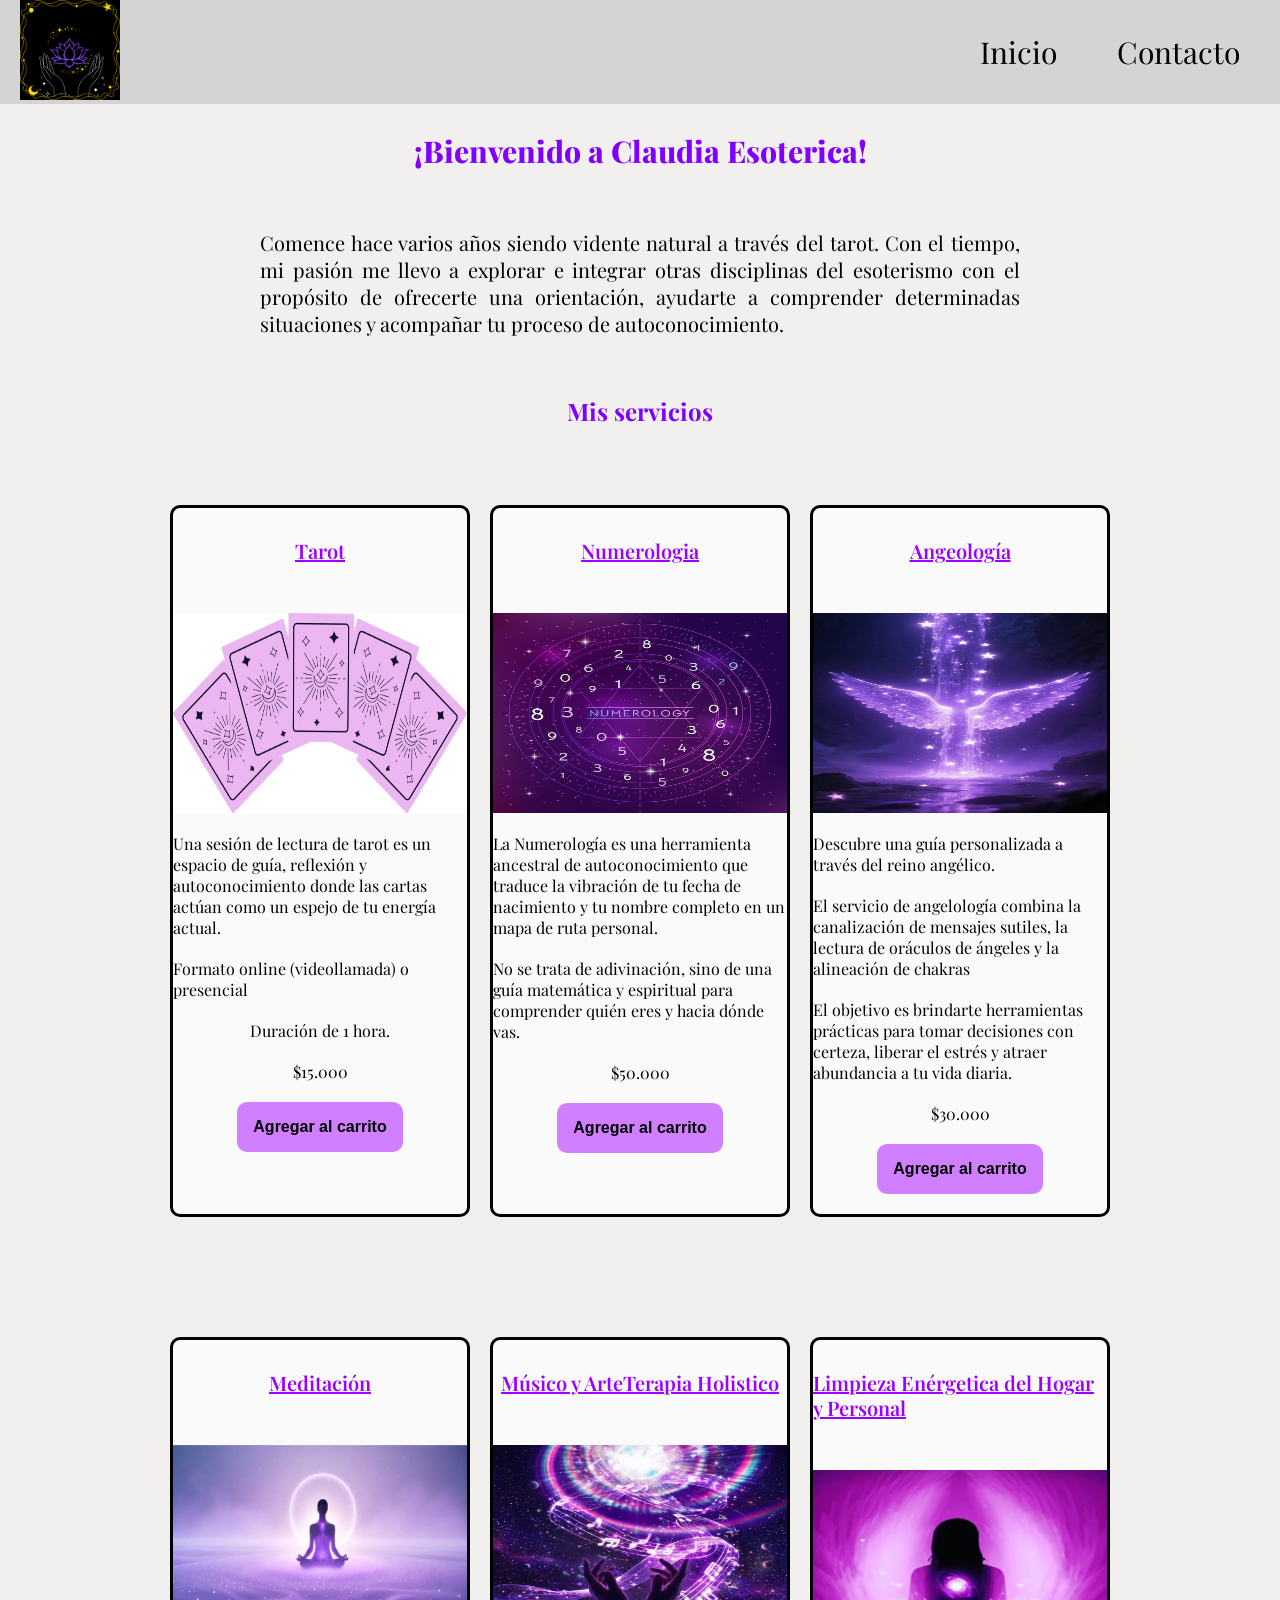
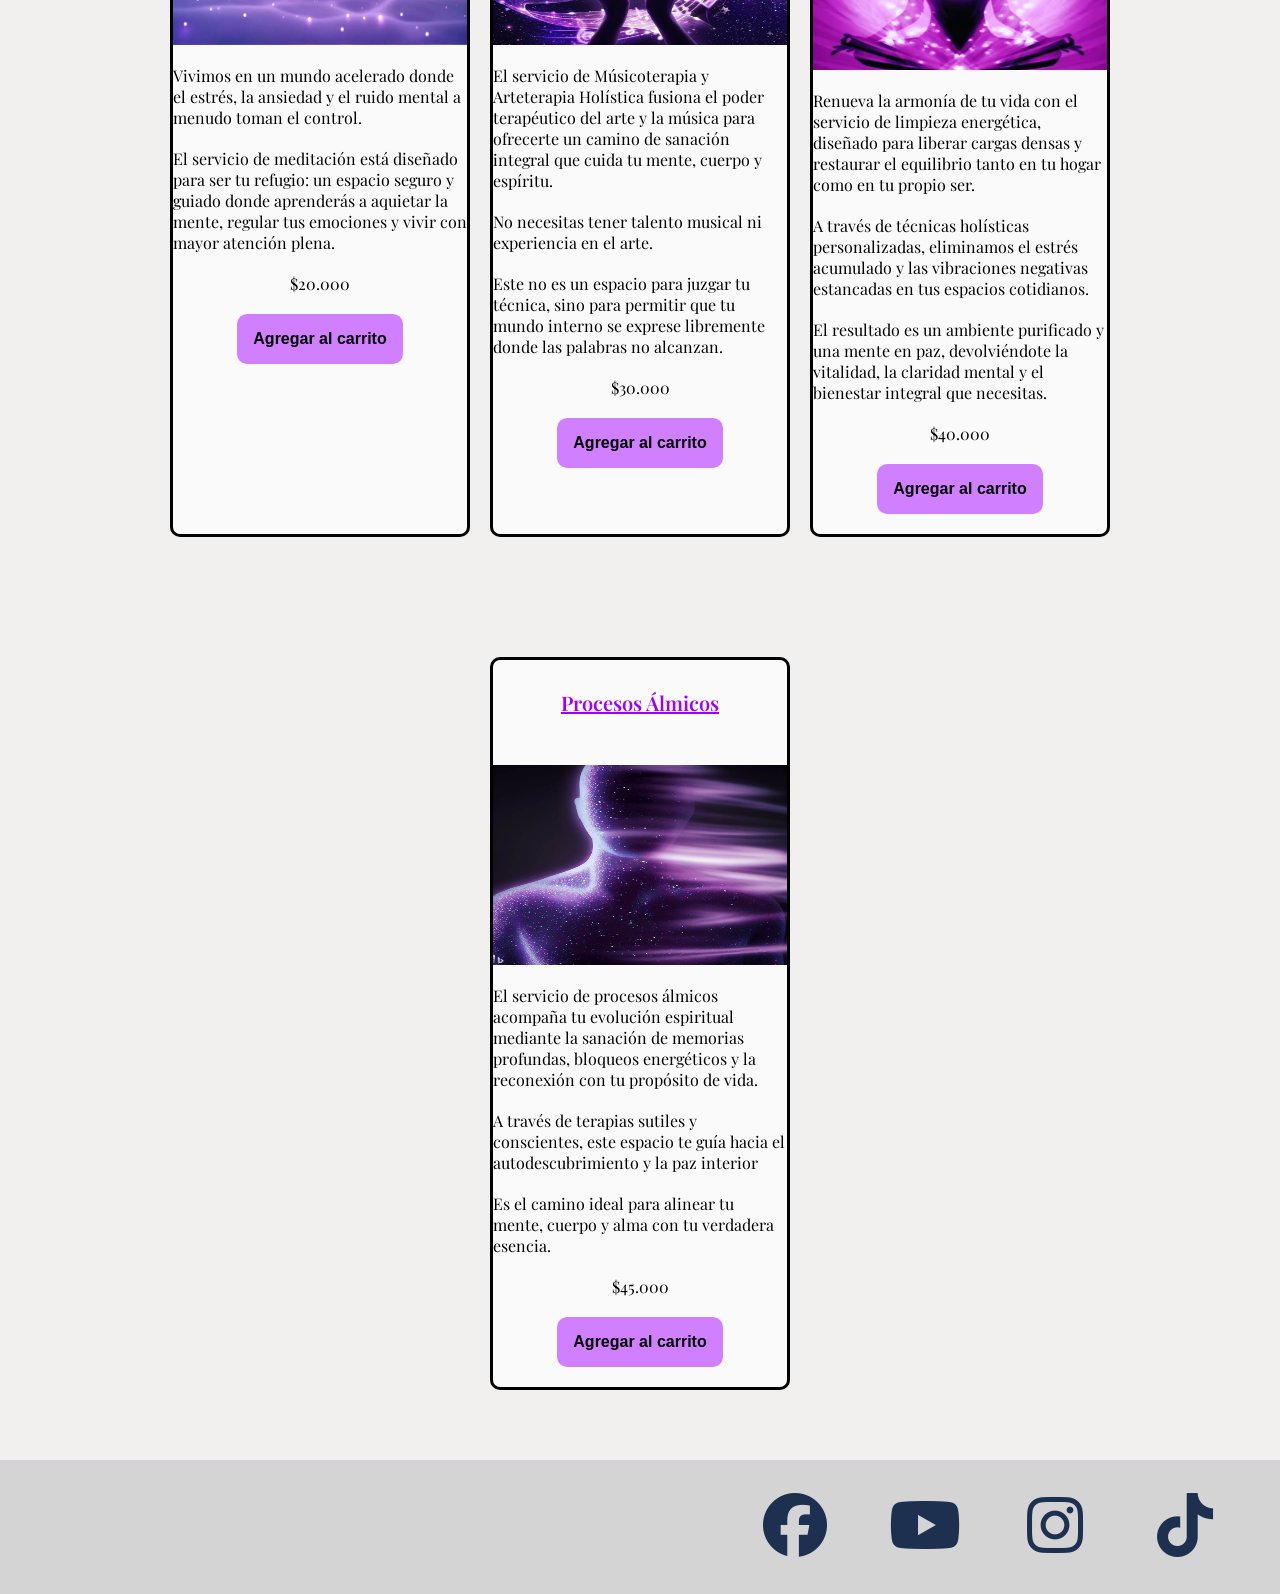
==== index.html @ 373d74ae "agrega css, img, pages, index.html" ====
<!DOCTYPE html>
<html lang="en">
<head>
    <meta charset="UTF-8">
    <meta name="viewport" content="width=device-width, initial-scale=1.0">
    <!--<script src="https://kit.fontawesome.com/783b9e9db6.js" crossorigin="anonymous"></script>-->
    <link rel="preconnect" href="https://fonts.googleapis.com">
    <link rel="preconnect" href="https://fonts.gstatic.com" crossorigin>
    <link href="https://fonts.googleapis.com/css2?family=Playfair+Display:ital,wght@0,400..900;1,400..900&display=swap" rel="stylesheet">
    <!--css externo-->
    <link rel="stylesheet" href="./css/styles.css">
    <title>Inicio</title>

</head>
<body>
    <header>
        <div class="div-logo"><a class="logo" href="./index.html"><img src="./img/Esoterismo Claudia.png" alt="icono Claudia Esoterica"></a>
        </div>
        <nav class="header-nav">
            <ul>
                <li><a href="./index.html">Inicio</a>
                </li>
                <li><a href="./pages/contacto.html">Contacto</a>
                </li>
            </ul>
        </nav>
    </header>
    <main>
        <section class="inicio">
            <h1>¡Bienvenido a Claudia Esoterica!</h1>
            <p class="parrafo">Comence hace varios años siendo vidente natural a través del tarot. 
                Con el tiempo, mi pasión me llevo a explorar e integrar otras disciplinas del esoterismo 
                con el propósito de ofrecerte una orientación, ayudarte a  comprender determinadas situaciones y acompañar tu proceso de autoconocimiento.
            </p>
        </section>
        <section>
            <h2>Mis servicios</h2>
            <div class="contenedor-tarjetas">
                <article class="card">
                    <h3>Tarot</h3>
                    <img src="./img/tarot.jpg" alt="cartas de tarot"/>
                    <p>Una sesión de lectura de tarot es un espacio de guía, reflexión y autoconocimiento donde las cartas actúan como un espejo de tu energía actual.</p>
                    <p>Formato online (videollamada) o presencial</p>
                    <p>Duración de 1 hora.</p>
                    <p>$15.000</p>
                    <button class="btn">Agregar al carrito</button>
                </article>

                <article class="card">
                    <h3>Numerologia</h3>
                    <img src="./img/numerologia.jpg" alt="numerologia"/>
                    <p>La Numerología es una herramienta ancestral de autoconocimiento que traduce la vibración de tu fecha de nacimiento y tu nombre completo en un mapa de ruta personal.</p>
                    <p>No se trata de adivinación, sino de una guía matemática y espiritual para comprender quién eres y hacia dónde vas.</p>
                    <p>$50.000</p>
                    <button class="btn">Agregar al carrito</button>
                </article>

                <article class="card">
                    <h3>Angeología</h3>
                    <img src="./img/Angeologia.jpg" alt="Angeologia"/>
                    <p>Descubre una guía personalizada a través del reino angélico.</p>
                    <p>El servicio de angelología combina la canalización de mensajes sutiles, la lectura de oráculos de ángeles y la alineación de chakras</p>
                    <p>El objetivo es brindarte herramientas prácticas para tomar decisiones con certeza, liberar el estrés y atraer abundancia a tu vida diaria.</p>
                    <p>$30.000</p>
                    <button class="btn">Agregar al carrito</button>
                </article>

                <article class="card">
                    <h3>Meditación</h3>
                    <img src="./img/Meditación.jpg" alt="meditacion"/>
                    <p>Vivimos en un mundo acelerado donde el estrés, la ansiedad y el ruido mental a menudo toman el control.</p>
                    <p>El servicio de meditación está diseñado para ser tu refugio: un espacio seguro y guiado donde aprenderás a aquietar la mente, regular tus emociones y vivir con mayor atención plena.</p>
                    <p>$20.000</p>
                    <button class="btn">Agregar al carrito</button>
                </article>

                <article class="card">
                    <h3>Músico y ArteTerapia Holistico</h3>
                    <img src="./img/Musico y Arte Terapia Holistico.jpg" alt="Musico y Arteterapia Holistico"/>
                    <p>El servicio de Músicoterapia y Arteterapia Holística fusiona el poder terapéutico del arte y la música para ofrecerte un camino de sanación integral que cuida tu mente, cuerpo y espíritu.</p>
                    <p>No necesitas tener talento musical ni experiencia en el arte.</p>
                    <p>Este no es un espacio para juzgar tu técnica, sino para permitir que tu mundo interno se exprese libremente donde las palabras no alcanzan.</p>
                    <p>$30.000</p>
                    <button class="btn">Agregar al carrito</button>
                </article>

                <article class="card">
                    <h3>Limpieza Enérgetica del Hogar y Personal</h3>
                    <img src="./img/Limpieza Enérgetica.jpg" alt="Limpieza Enérgetica"/>
                    <p>Renueva la armonía de tu vida con el servicio de limpieza energética, diseñado para liberar cargas densas y restaurar el equilibrio tanto en tu hogar como en tu propio ser.</p>
                    <p>A través de técnicas holísticas personalizadas, eliminamos el estrés acumulado y las vibraciones negativas estancadas en tus espacios cotidianos.</p>
                    <p>El resultado es un ambiente purificado y una mente en paz, devolviéndote la vitalidad, la claridad mental y el bienestar integral que necesitas.</p>
                    <p>$40.000</p>
                    <button class="btn">Agregar al carrito</button>
                </article>

                <article class="card">
                    <h3>Procesos Álmicos</h3>
                    <img src="./img/Procesos Álmicos.jpg" alt="Procesos Álmico"/>
                    <p>El servicio de procesos álmicos acompaña tu evolución espiritual mediante la sanación de memorias profundas, bloqueos energéticos y la reconexión con tu propósito de vida.</p>
                    <p>A través de terapias sutiles y conscientes, este espacio te guía hacia el autodescubrimiento y la paz interior</p>
                    <p>Es el camino ideal para alinear tu mente, cuerpo y alma con tu verdadera esencia.</p>
                    <p>$45.000</p>
                    <button class="btn">Agregar al carrito</button>
                </article>
            </div>
        </section>
    </main>
    <footer>
    <nav>
        <ul class="footer-list">
            <li><a href="https://www.facebook.com/claudiaesoterica"><img src="./img/facebook logo.png" alt="logo facebook"></a></li>
            <li><a href="https://www.youtube.com/@ClaudiaEsoterica119" ><img src="./img/youtube logo.png" alt="logo youtube"></a></li>
            <li><a href="https://www.instagram.com/claudia_esoterica/"><img src="./img/instagram logo.png" alt="logo instagram"></a></li>
            <li><a href="https://www.tiktok.com/@claudiaesoterica?lang=es"><img src="./img/tiktok logo.png" alt="logo tiktok"></a></li>
        </ul>   
    </nav>        
    </footer>
</body>
</html>
---- css/styles.css ----
*{
    margin:0;
    padding:0;
    box-sizing: border-box;
}

/*1 rem = 10px*/
html{
    font-size:62.5%;
}

body{
  font-family: "Playfair Display",serif;
  font-size: 1.6rem;
  color: black;
  background-color:#F2F0EF;

  display:flex;
  flex-direction:column;
  min-height: 100vh;
}

main{
    width: 80%;
    margin: auto;
    padding-bottom: 2rem;
    flex:1;
    display: flex;
    flex-direction:column;
    align-items: center;
}

h1{
    font-size: 3rem;
    font-weight: 800;
    line-height: 1.15;
    margin: 3rem 0;
}

h2{
    font-size: 2.4 rem;
    font-weight: 700;
    line-height: 1.2;
    text-align: center;
    margin: 3rem 0;
}

h3{
    color: #9D00FF;
    font-size: 2rem;
    font-weight: 600;
    line-height: 1.25;
    text-align:left;
    text-decoration: underline;
    margin: 3rem 0;
}

h1,h2{
    color:#7F00FF;
}
.btn{
    border: none;
    font-size: 1.6rem;
    font-weight: bold;
    padding: 1.6rem;
    border-radius: 1rem;
    cursor: pointer;
    background-color:#D080FF;
}

article{
    border: solid black;
    width:25%;
    margin: 5rem 0;
}

header,footer{
    background:#D4D4D4;
    color: black;
    width: 100%;
}
header{
    display: flex;
    justify-content:space-between;
    align-items:center;
}

footer{
    padding: 1rem 4rem;
    display: flex;
    justify-content: flex-end;
    align-items: center;
}

.header-nav ul li a{
    text-decoration: none;
    font-size: 3rem;
    color: inherit;
    display: inline-block;
    padding: 2rem;

}

.div-logo{
    margin-left: 2rem;
}

.div-logo img{
    width: 10rem;
    height: 10rem;
}

.header-nav{
    margin-right:2rem;
}

.header-nav ul, footer .footer-list{
    list-style: none;
   display: flex;
   gap: 2rem;
}

.footer-list li{
    padding: 1 rem;
}

.footer-list img{
    width: 11rem;
    height: 11rem;
    padding: 1.5rem;
}

.inicio{
    display:flex;
    justify-content:center;
    align-items:center;
    flex-wrap: wrap;
}

.inicio h1{
    width: 100%;
    text-align: center;
}

.parrafo{
    width: 80%;
    text-align:justify;
    font-size: 2rem;
    padding: 3rem;
}

.contenedor-tarjetas{
    display:flex;
    justify-content: center;
    gap: 2rem;
    flex-wrap:wrap;
}

.card{
    background-color: #FAFAFA;
    width: 30rem;
    border-radius:1rem;
    display:flex;
    flex-direction:column;
    align-items:center;
    gap:2rem;
    padding-bottom:2rem;
    overflow:hidden;
}
.card img{
    width:100%;
    height:20rem;
}
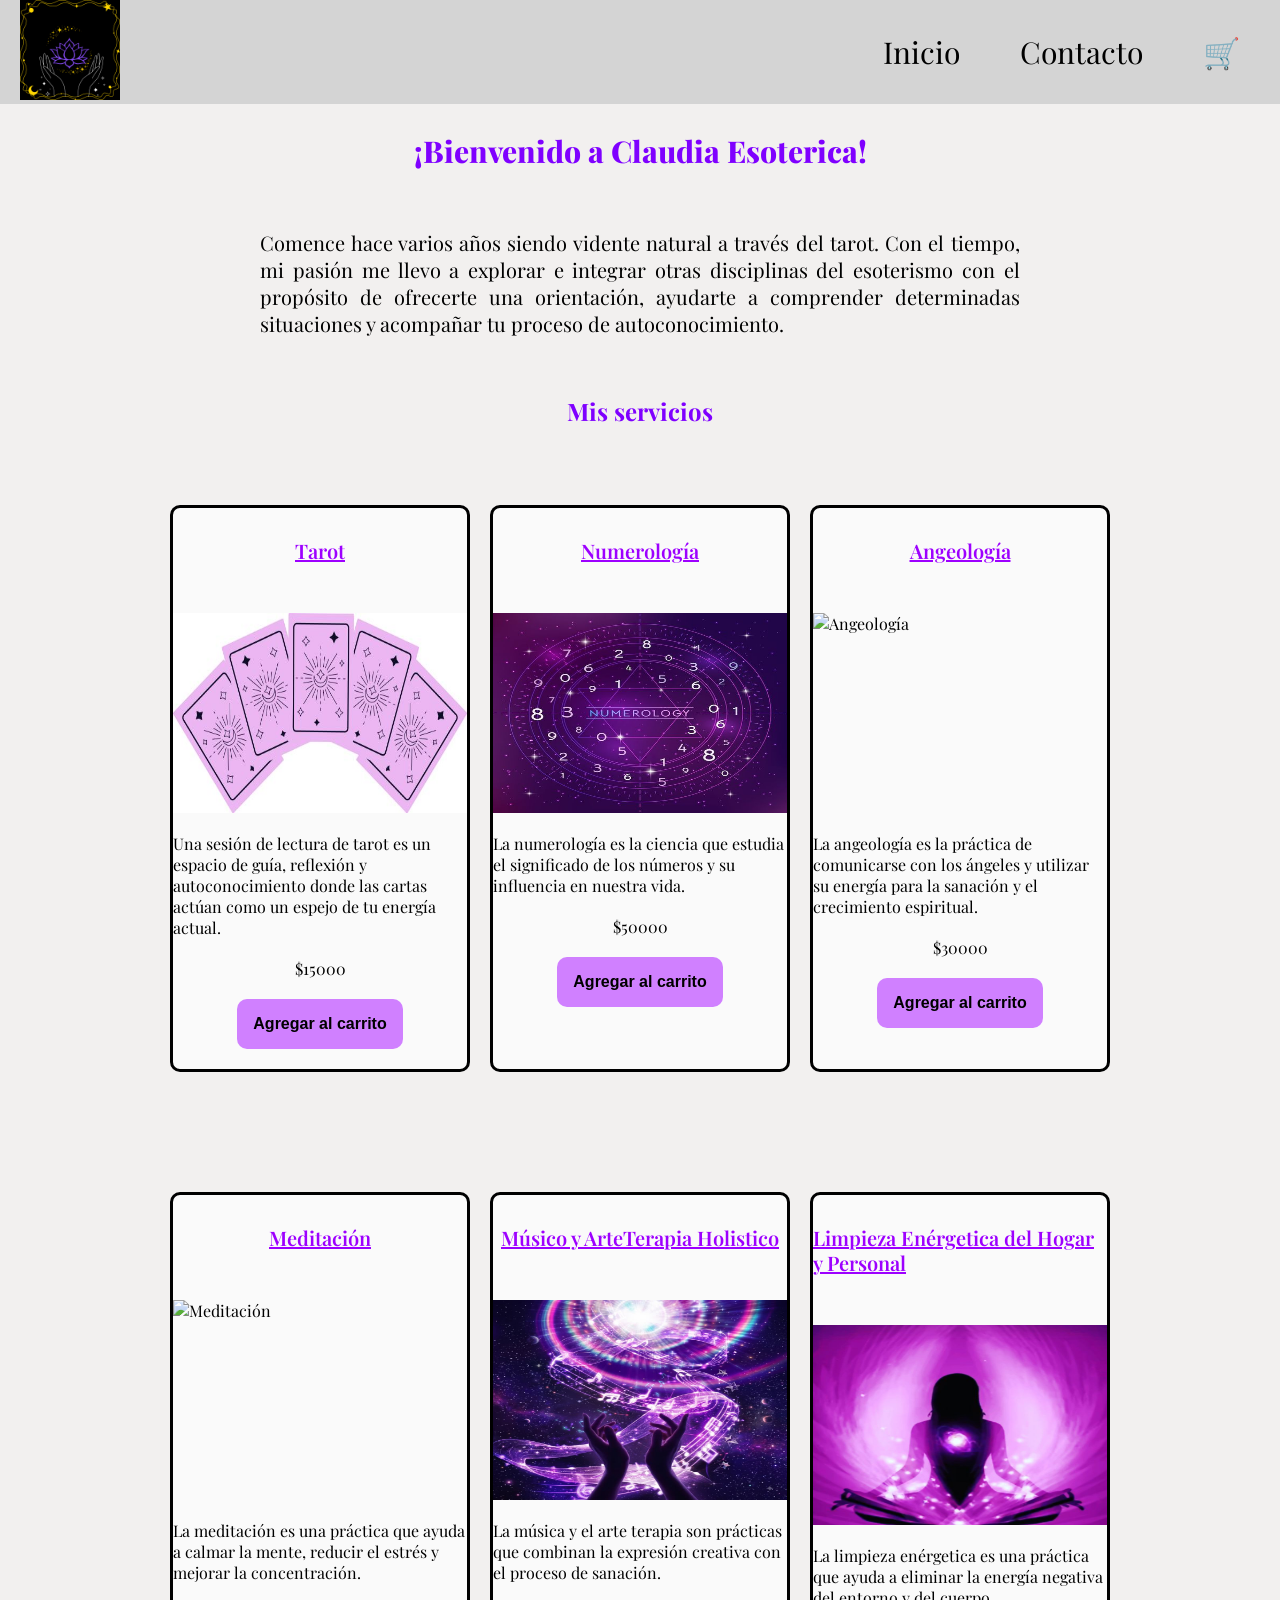
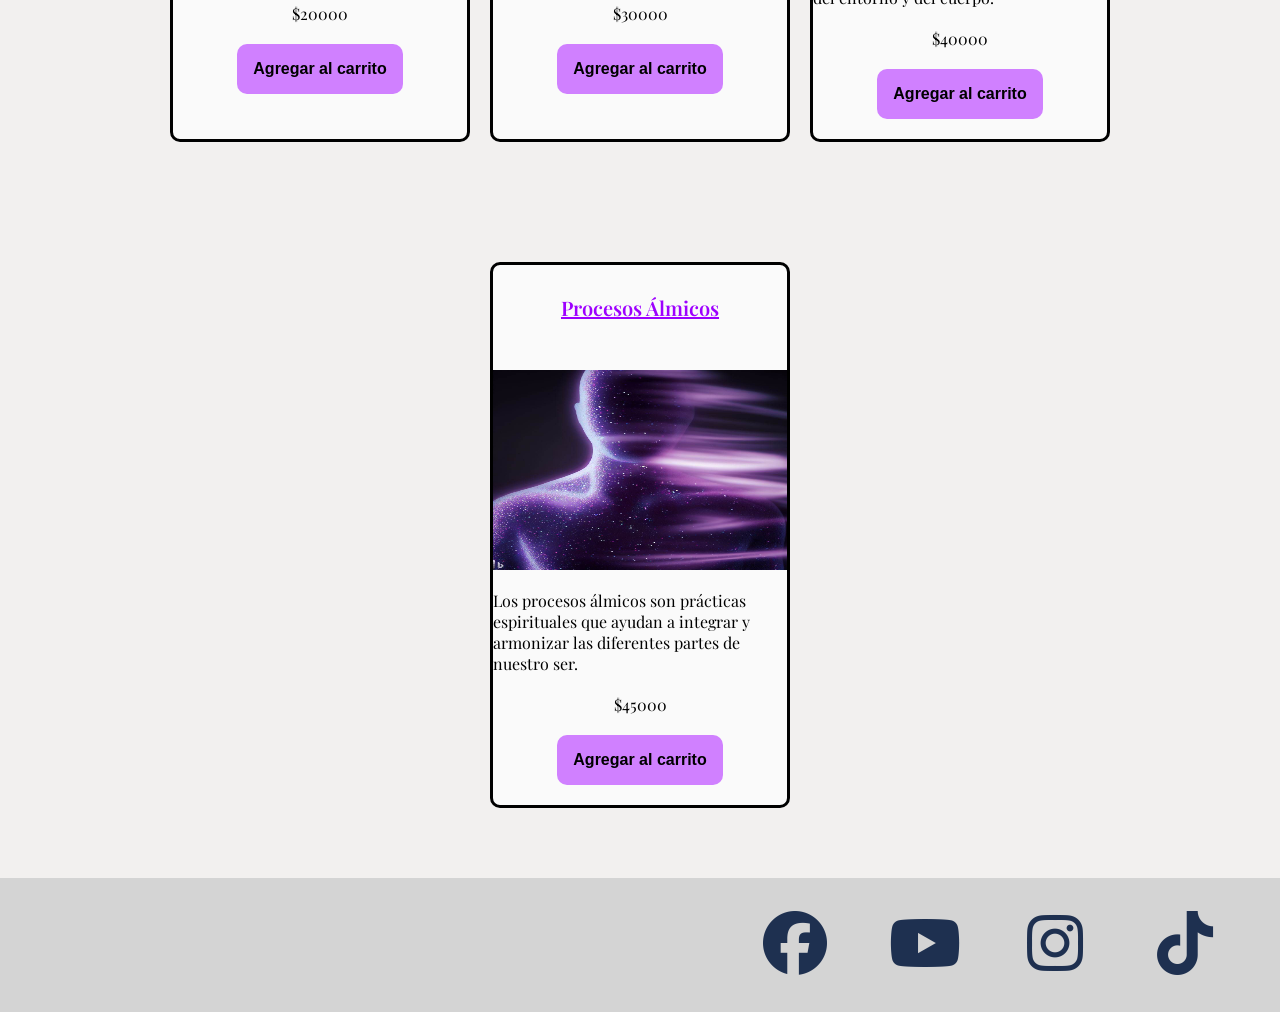
==== commit 1633cd66: "agrega js y data" ====
--- a/index.html
+++ b/index.html
@@ -22,6 +22,8 @@
                 </li>
                 <li><a href="./pages/contacto.html">Contacto</a>
                 </li>
+                 <li><a href="./pages/carrito.html">🛒<span id="contador-carrito"></span></a>
+                </li>
             </ul>
         </nav>
     </header>
@@ -35,8 +37,8 @@
         </section>
         <section>
             <h2>Mis servicios</h2>
-            <div class="contenedor-tarjetas">
-                <article class="card">
+            <div id="contenedor-tarjetas" class="contenedor-tarjetas">
+                <!--<article class="card">
                     <h3>Tarot</h3>
                     <img src="./img/tarot.jpg" alt="cartas de tarot"/>
                     <p>Una sesión de lectura de tarot es un espacio de guía, reflexión y autoconocimiento donde las cartas actúan como un espejo de tu energía actual.</p>
@@ -102,7 +104,7 @@
                     <p>Es el camino ideal para alinear tu mente, cuerpo y alma con tu verdadera esencia.</p>
                     <p>$45.000</p>
                     <button class="btn">Agregar al carrito</button>
-                </article>
+                </article>-->
             </div>
         </section>
     </main>
@@ -116,5 +118,6 @@
         </ul>   
     </nav>        
     </footer>
+    <script src="./js/index.js"type="module"></script>
 </body>
 </html>
